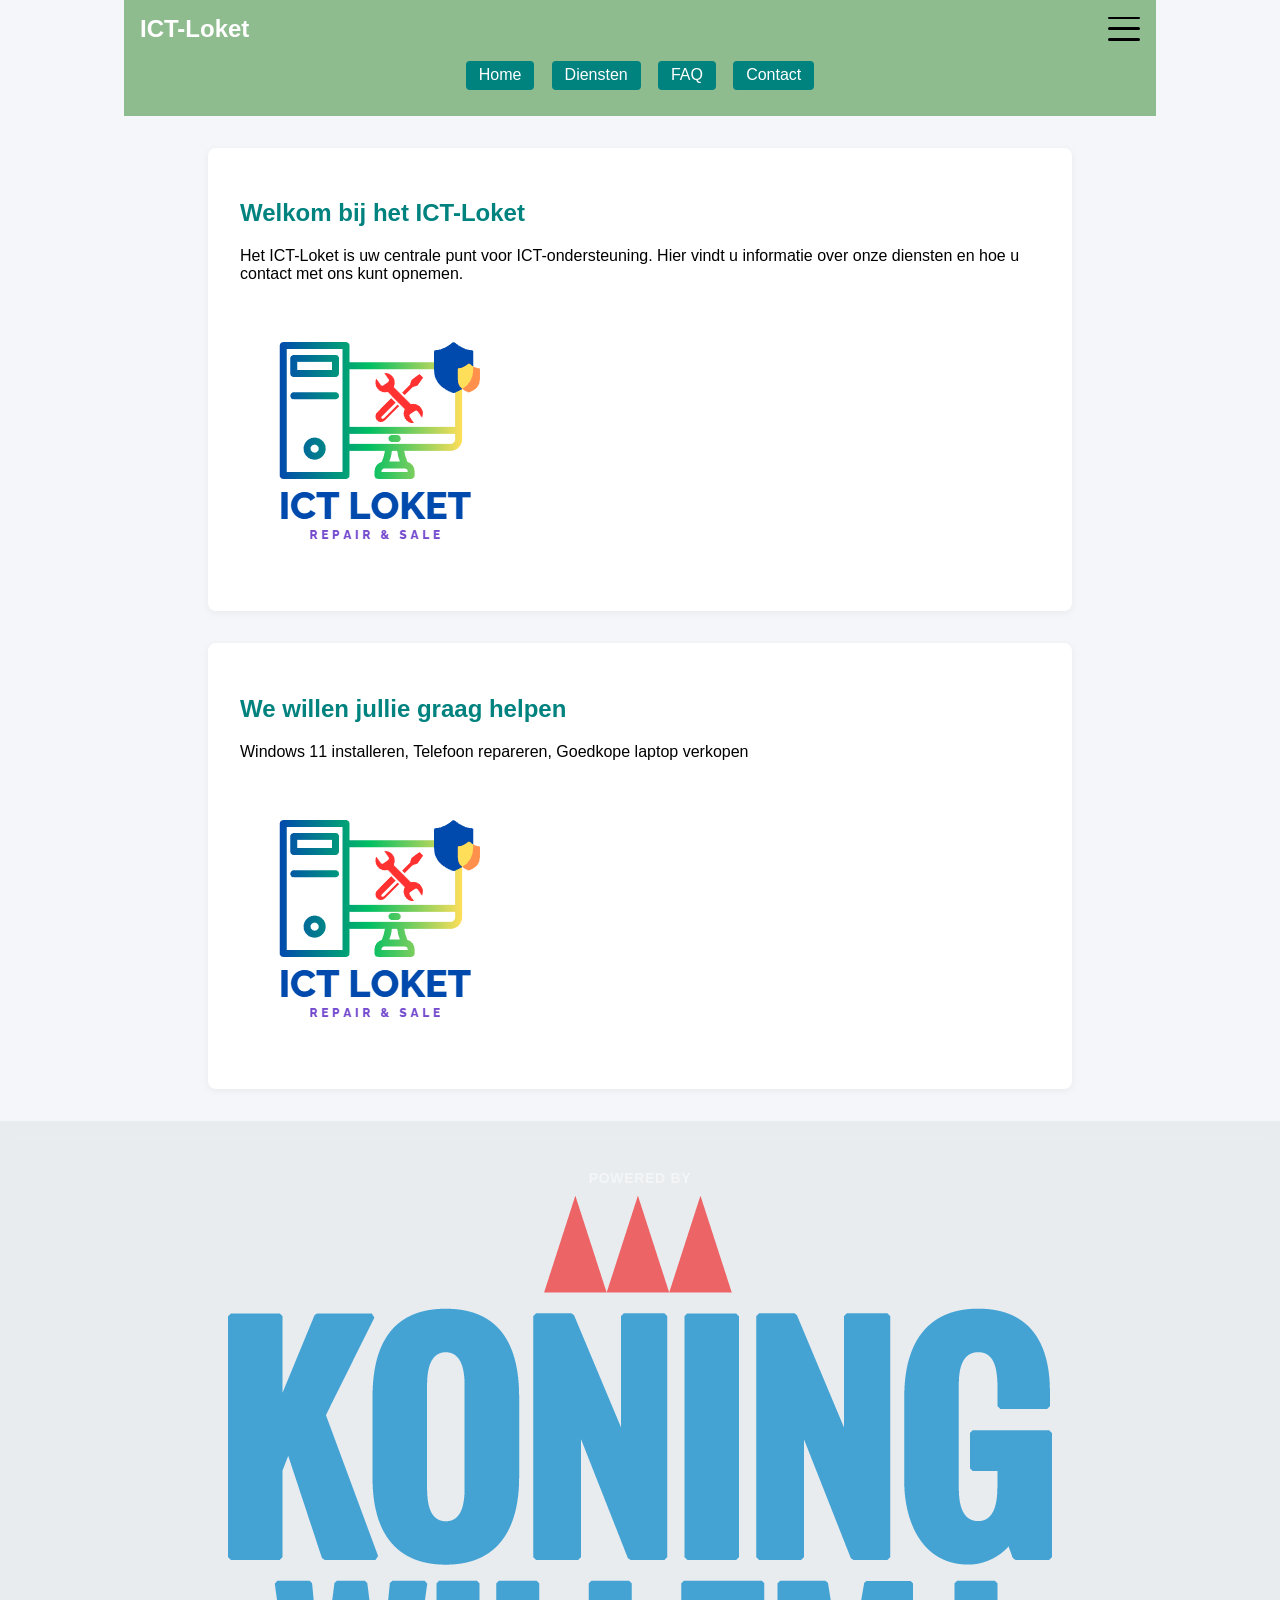
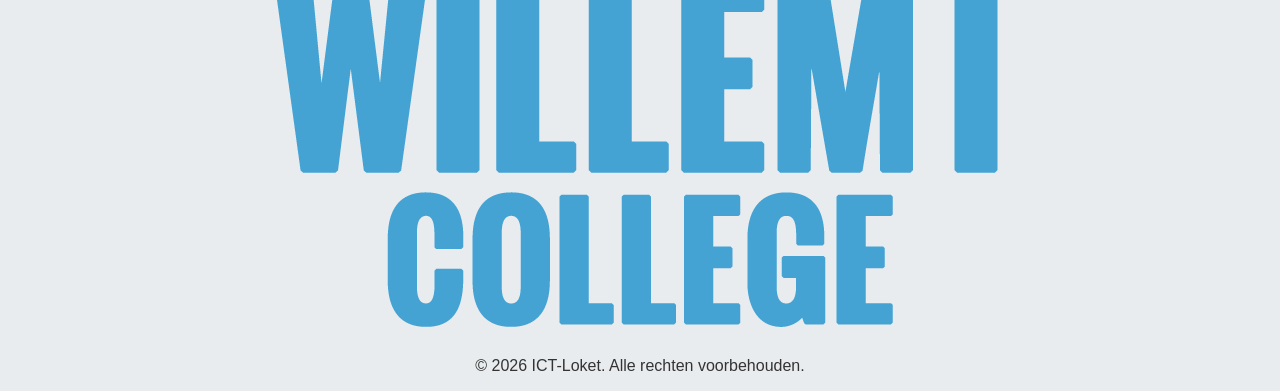
==== index.html @ 732dd965 "eerst commit" ====
<!DOCTYPE html>
<html lang="nl">
<head>
    <meta charset="UTF-8">
    <meta name="description" content="ICT-Loket is uw centrale punt voor ICT-ondersteuning. Hier vindt u informatie over onze diensten en hoe u contact met ons kunt opnemen.">
    <meta name="viewport" content="width=device-width, initial-scale=1.0">
    <title>ICT-Loket - Home</title>
    <link rel="stylesheet" href="style.css" type="text/css">
</head>
<body>
    <header class="site-header">
        <div class="header-top">
            <h1>ICT-Loket</h1>
            <button class="hamburger" aria-controls="main-nav" aria-expanded="false" aria-label="Open menu">
                <span></span>
                <span></span>
                <span></span>
            </button>
        </div>
        <nav id="main-nav" class="main-nav">
            <a href="ict-loket.html">Home</a>
            <a href="diensten.html">Diensten</a>
            <a href="FAQ.html">FAQ</a>
            <a href="contact.html">Contact</a>
        </nav>
    </header>
    <main>
        
        <h2>Welkom bij het ICT-Loket</h2>
        <p>Het ICT-Loket is uw centrale punt voor ICT-ondersteuning. Hier vindt u informatie over onze diensten en hoe u contact met ons kunt opnemen.</p>
        <picture>
            <img src="Screenshot 2026-02-03 113231.png" alt="ICT-Loket logo">
        </picture>
    </main>
    <section>
        <h2>We willen jullie graag helpen</h2>
        <p>Windows 11 installeren, Telefoon repareren, Goedkope laptop verkopen</p>
        <picture>
            <img src="Screenshot 2026-02-03 113231.png" alt="ICT-Loket logo">
        </picture>
    </section>
    
    <footer>
    <div class="footer-bottom">
        <div class="footer-powered-by">
            <span>Powered by</span>
            <img src="assets/logo_blue_red.png" alt="powered by logo">
        </div>
    </div>
        &copy; 2026 ICT-Loket. Alle rechten voorbehouden.
    </footer>
    <script>
      const btn = document.querySelector('.hamburger');
      const nav = document.getElementById('main-nav');
      if (btn && nav) {
        btn.addEventListener('click', () => {
          const open = nav.classList.toggle('open');
          btn.setAttribute('aria-expanded', String(open));
        });
      }
    </script>
</body>
</html>
---- style.css ----
body {
    font-family: Arial, sans-serif;
    background-color: #f4f6fa;
    margin: 0;
    padding: 0;
}
header {
    background-color: #8fbc8f ;
    color: #fff;
    padding: 1rem;
}
.site-header {
    max-width: 1000px;
    margin: 0 auto;
}
.header-top {
    display: flex;
    align-items: center;
    justify-content: space-between;
    gap: 0.5rem;
}
.header-top h1 {
    margin: 0;
    font-size: 1.6rem;
}
.hamburger {
    display: inline-flex;
    border: 0;
    background: transparent;
    width: 2rem;
    height: 2rem;
    cursor: pointer;
    flex-direction: column;
    justify-content: space-between;
    padding: 0;
}
.hamburger span {
    display: block;
    width: 100%;
    height: 3px;
    background: #fff;
    border-radius: 999px;
    transition: transform 0.2s ease, opacity 0.2s ease;
}
.main-nav {
    display: flex;
    justify-content: center;
    flex-wrap: wrap;
    gap: 0.5rem;
    margin: 0.8rem auto 0;
    max-width: 1000px;
}
nav a {
    color: #fff;
    background: #00827f;
    text-decoration: none;
    margin: 0 0.3rem;
    padding: 0.35rem 0.8rem;
    border-radius: 4px;
    transition: background 0.2s;
}
nav a:hover {
    background: #006f63;
}
nav a:hover {
    background: #00827f;
}
main,
section {
    max-width: 800px;
    margin: 2rem auto;
    background: #fff;
    padding: 2rem;
    border-radius: 8px;
    box-shadow: 0 2px 8px rgba(0,0,0,0.05);
}
h1 {
    margin-bottom: 0.5rem;
}
h2 {
    color: #00827f;
}
ul {
    margin: 1rem 0;
}
footer {
    text-align: center;
    padding: 1rem;
    background: #e9ecef;
    color: #333;
    margin-top: 2rem;
}

.footer-bottom {
    border-top: 1px solid rgba(255, 255, 255, 0.15);
    padding: 1.5rem 0;
    text-align: center;
    font-size: 0.5rem;
    opacity: 0.7;
}

.footer-powered-by {
    display: flex;
    flex-direction: column;
    align-items: center;
    justify-content: center;
    gap: 0.35rem;
    margin-top: 0.5rem;
    color: rgba(255, 255, 255, 0.7);
    font-size: 0.875rem;
}

.footer-powered-by span {
    font-weight: 600;
    text-transform: uppercase;
    letter-spacing: 0.05em;
}

.footer-logo {
    
}


.site-header {
    padding: 0.8rem 1rem 0.6rem;
}
.header-top {
    display: flex;
    align-items: center;
    justify-content: space-between;
    gap: 1rem;
    max-width: 1000px;
    margin: 0 auto;
}
.header-top h1 {
    margin: 0;
    font-size: 1.5rem;
}
.hamburger {
    display: inline-flex;
    border: 0;
    background: transparent;
    width: 2rem;
    height: 2rem;
    cursor: pointer;
    flex-shrink: 0;
    position: relative;
}
@media (min-width: 769px) {
    .main-nav {
        display: flex !important;
    }
}
.hamburger span {
    display: block;
    height: 3px;
    background: #000000; /* zwarte streepjes */
    margin: 4px 0;
    border-radius: 999px;
    transition: transform 0.2s ease, opacity 0.2s ease;
}
.main-nav {
    display: flex;
    justify-content: center;
    flex-wrap: wrap;
    gap: 0.5rem;
    margin: 1rem auto;
    max-width: 1000px;
}
.main-nav.open {
    display: flex;
}
@media (max-width: 768px) {
    .main-nav {
        display: none;
        flex-direction: column;
        align-items: stretch;
        margin: 0.5rem auto 0;
        width: 100%;
        background: #8fbc8f;
        padding: 0.5rem 0;
        border-radius: 6px;
    }
    .main-nav.open {
        display: flex;
    }
    .main-nav a {
        width: calc(100% - 2rem);
        text-align: center;
        margin: 0.2rem auto;
    }

    body {
        padding: 0;
    }

    header {
        padding: 0.7rem 0.8rem;
    }

    main,
    section {
        margin: 1rem;
        padding: 1.5rem;
    }

    h1 {
        font-size: 1.6rem;
    }

    h2 {
        font-size: 1.3rem;
    }
}
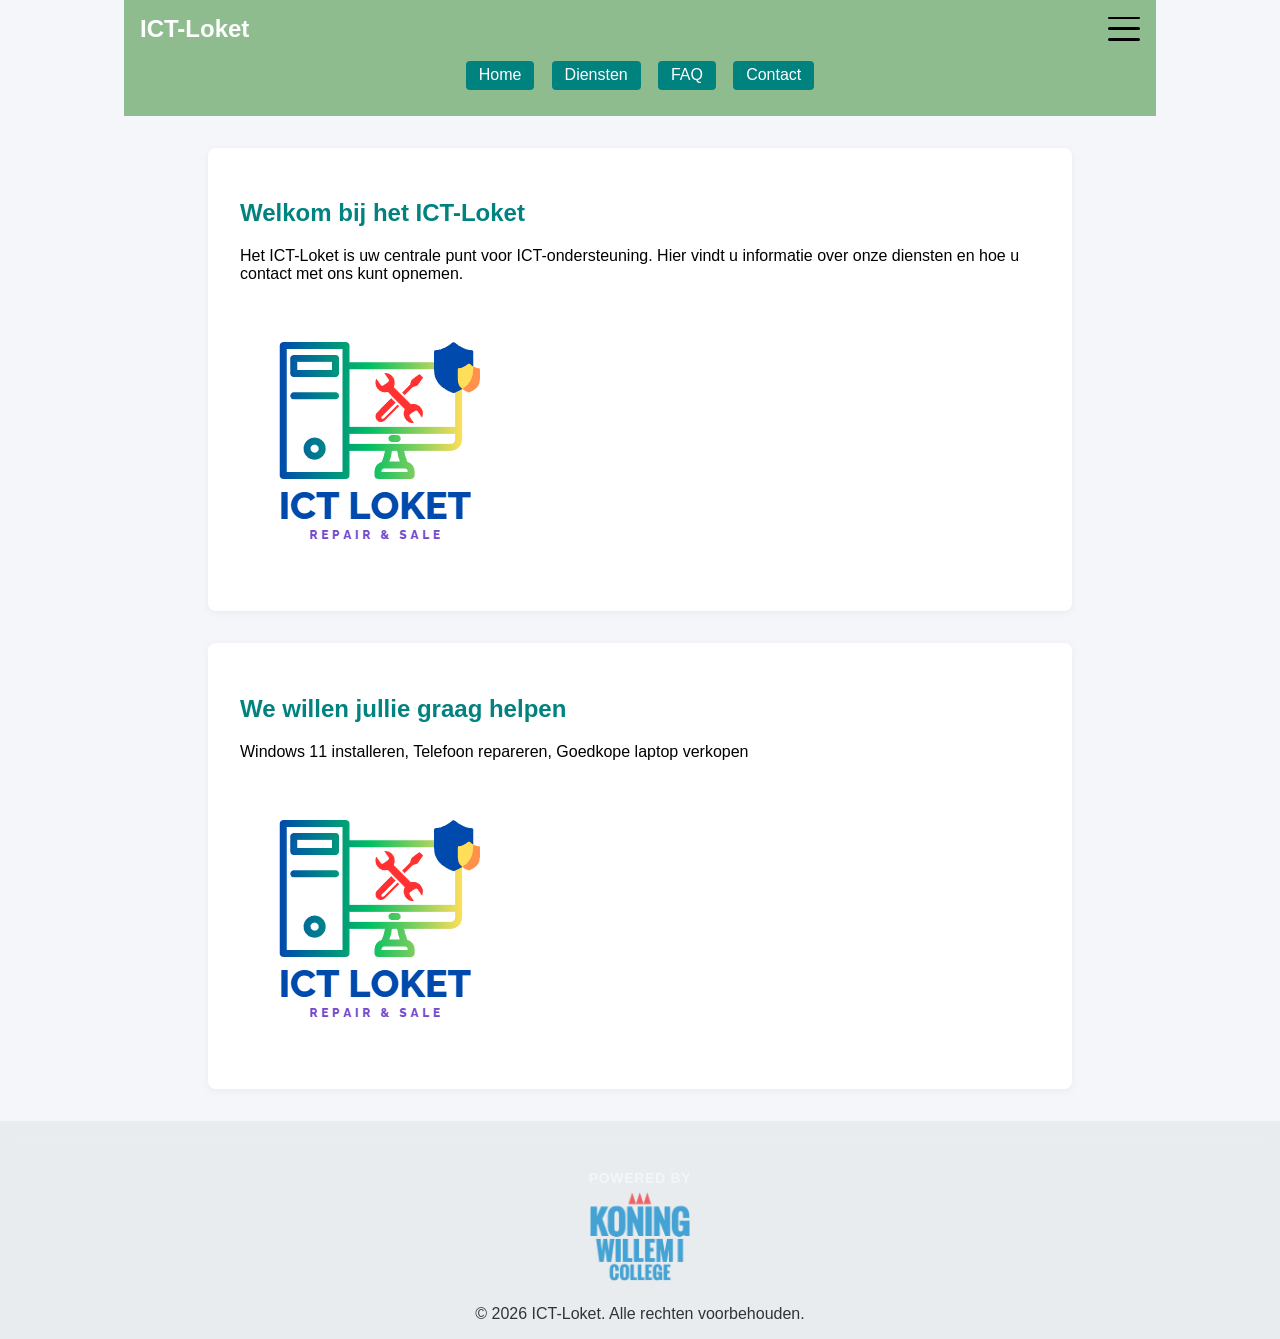
==== commit e6dc0517: "footer logo update" ====
--- a/index.html
+++ b/index.html
@@ -18,7 +18,7 @@
             </button>
         </div>
         <nav id="main-nav" class="main-nav">
-            <a href="ict-loket.html">Home</a>
+            <a href="index.html">Home</a>
             <a href="diensten.html">Diensten</a>
             <a href="FAQ.html">FAQ</a>
             <a href="contact.html">Contact</a>
@@ -44,7 +44,7 @@
     <div class="footer-bottom">
         <div class="footer-powered-by">
             <span>Powered by</span>
-            <img src="assets/logo_blue_red.png" alt="powered by logo">
+            <img src="assets/logo_blue_red.png" alt="powered by logo" class="footer-logo">
         </div>
     </div>
         &copy; 2026 ICT-Loket. Alle rechten voorbehouden.
--- a/style.css
+++ b/style.css
@@ -117,8 +117,11 @@
 }
 
 .footer-logo {
-    
-}
+    max-width: 100px;
+    width: 100%;
+    height: auto;
+    display: block;
+} 
 
 
 .site-header {
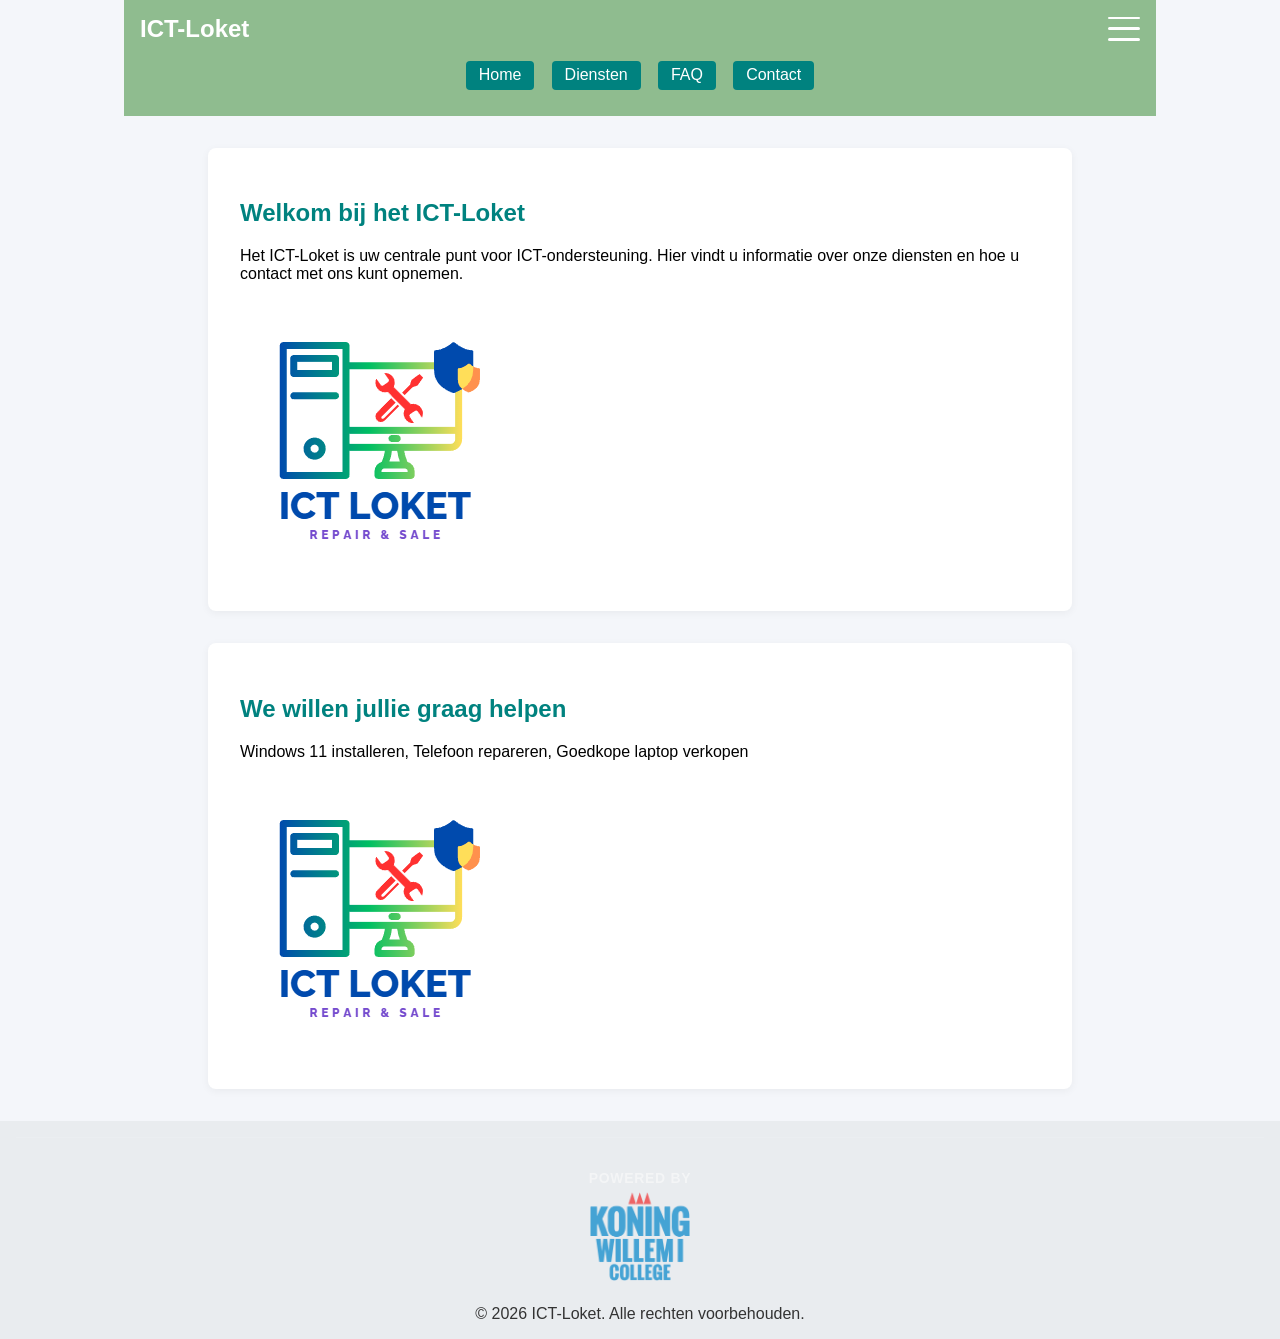
==== commit a023fdf2: "." ====
--- a/index.html
+++ b/index.html
@@ -27,6 +27,7 @@
     <main>
         
         <h2>Welkom bij het ICT-Loket</h2>
+        <gif https://media1.tenor.com/m/wCrZqAL1cWMAAAAC/spinning-fish.gif alt="Spinning fish">
         <p>Het ICT-Loket is uw centrale punt voor ICT-ondersteuning. Hier vindt u informatie over onze diensten en hoe u contact met ons kunt opnemen.</p>
         <picture>
             <img src="Screenshot 2026-02-03 113231.png" alt="ICT-Loket logo">
--- a/style.css
+++ b/style.css
@@ -61,6 +61,7 @@
 }
 nav a:hover {
     background: #006f63;
+    color: #fff;
 }
 nav a:hover {
     background: #00827f;
@@ -157,7 +158,7 @@
 .hamburger span {
     display: block;
     height: 3px;
-    background: #000000; /* zwarte streepjes */
+    background: #ffffff; /* zwarte streepjes */
     margin: 4px 0;
     border-radius: 999px;
     transition: transform 0.2s ease, opacity 0.2s ease;
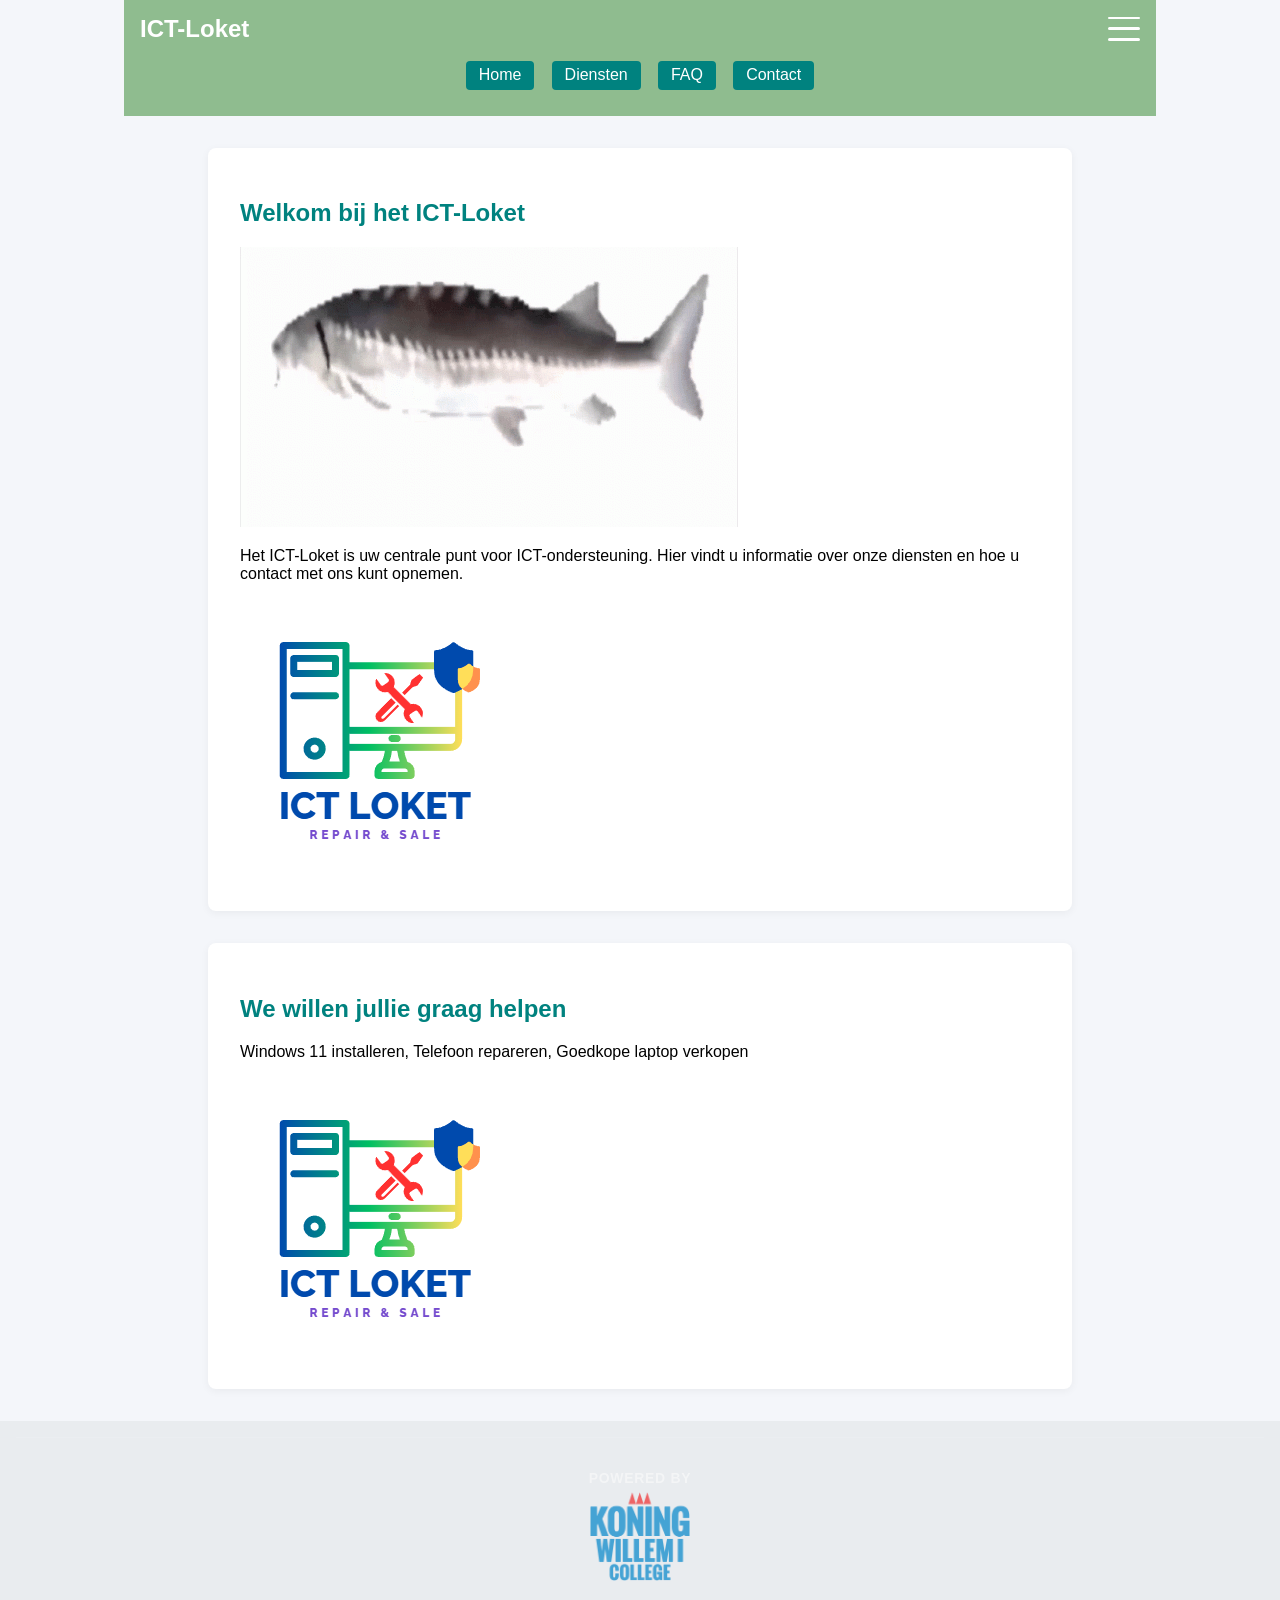
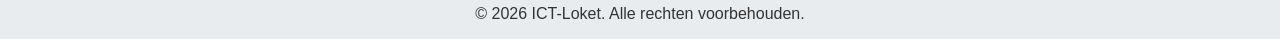
==== commit ce0ff5e6: "fish" ====
--- a/index.html
+++ b/index.html
@@ -27,7 +27,7 @@
     <main>
         
         <h2>Welkom bij het ICT-Loket</h2>
-        <gif https://media1.tenor.com/m/wCrZqAL1cWMAAAAC/spinning-fish.gif alt="Spinning fish">
+        <img src="spinning-fish.gif" alt="Spinning fish"></img>
         <p>Het ICT-Loket is uw centrale punt voor ICT-ondersteuning. Hier vindt u informatie over onze diensten en hoe u contact met ons kunt opnemen.</p>
         <picture>
             <img src="Screenshot 2026-02-03 113231.png" alt="ICT-Loket logo">
